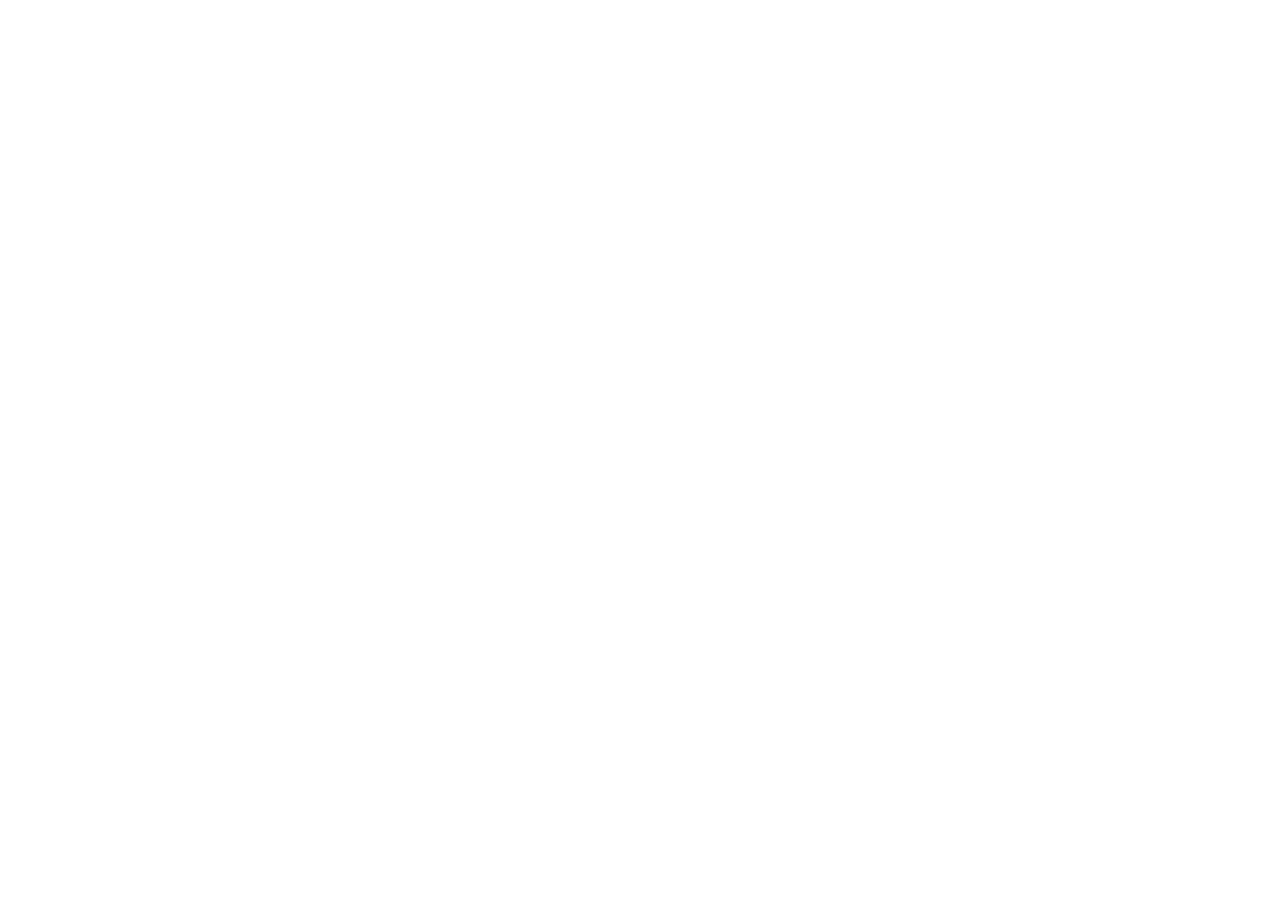
==== index.html @ 31c77b0f "InicioVinculo" ====
<!DOCTYPE html>
<html lang="en">
<head>
    <meta charset="UTF-8">
    <meta http-equiv="X-UA-Compatible" content="IE=edge">
    <meta name="viewport" content="width=device-width, initial-scale=1.0">
    <title>Página Inicial</title>
</head>
<body>
    
</body>
</html>
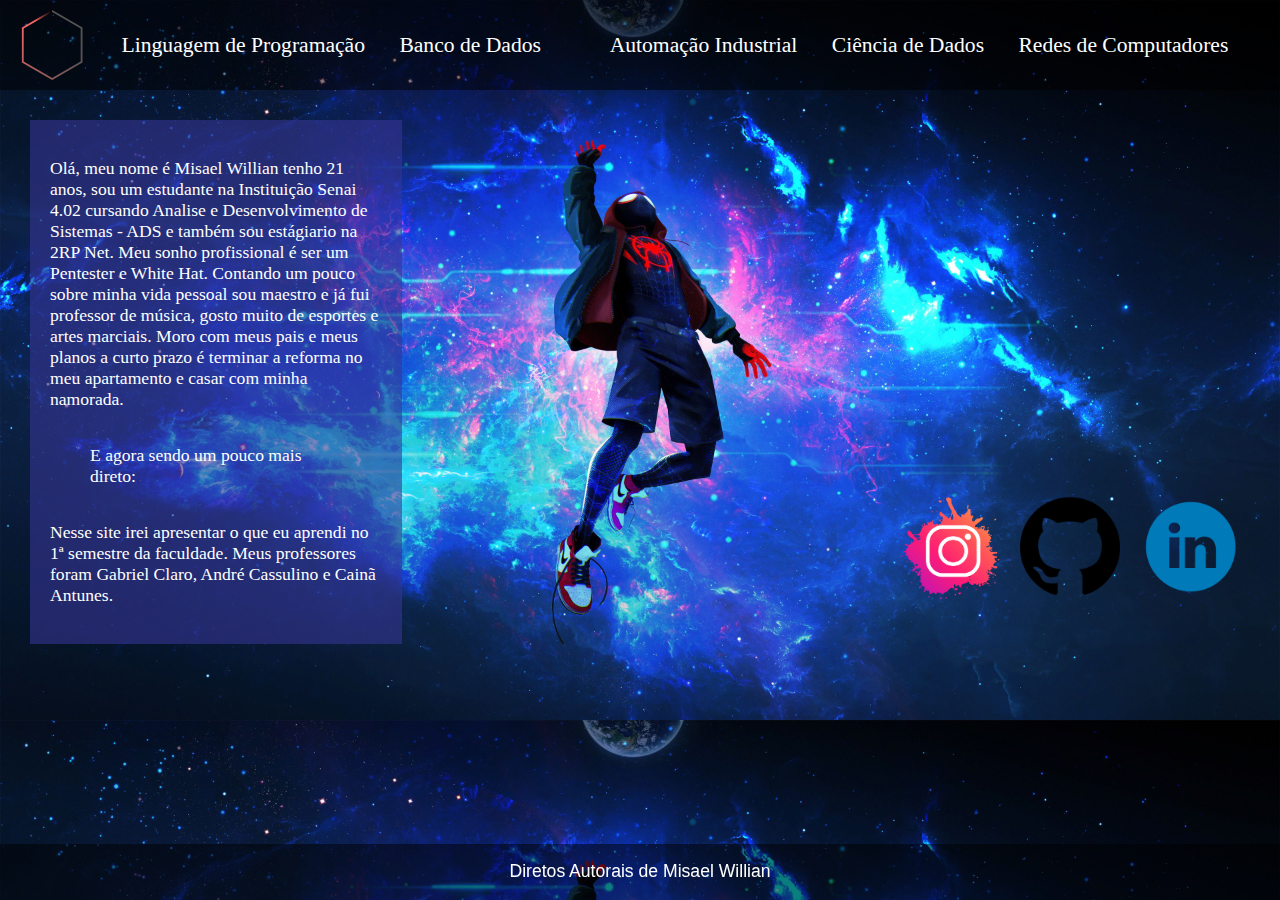
==== commit e393e075: "Finalizado" ====
--- a/index.html
+++ b/index.html
@@ -1,12 +1,48 @@
 <!DOCTYPE html>
-<html lang="en">
+<html lang="pt-br">
 <head>
     <meta charset="UTF-8">
     <meta http-equiv="X-UA-Compatible" content="IE=edge">
     <meta name="viewport" content="width=device-width, initial-scale=1.0">
-    <title>Página Inicial</title>
+    <title>Primeiro Semestre</title>
+    <link rel="stylesheet" href="/CSS/style.css">
+    <link rel="icon" type="image/png" href="/Image/Senailogo.png"/>
 </head>
 <body>
-    
+    <header>
+            <div class="box1"><div class="box"></div></div>
+            
+            <p id="link"><a href="./INDEX/LdP.html">Linguagem de Programação</a></p>
+            <p id="link" ><a href="./INDEX/Banco_de_Dados.html">Banco de Dados</p>
+            <p id="link"><a href="./INDEX/Robotica.html">Automação Industrial</a></p>
+            <p id="link"><a href="./INDEX/CienciaDeDados.html">Ciência de Dados</a></button>
+            <p id="link"><a href="./INDEX/Redes.html">Redes de Computadores</a></p>
+            <p></p>
+    </header>
+
+    <section>
+        
+        <div id="dados">
+            <div id="Curriculo">
+                <p>Olá, meu nome é Misael Willian tenho 21 anos, sou um estudante na Instituição Senai 4.02 cursando Analise e Desenvolvimento de Sistemas - ADS e também sou estágiario na 2RP Net. Meu sonho profissional é ser um Pentester e White Hat. Contando um pouco sobre minha vida pessoal sou maestro e já fui professor de música, gosto muito de esportes e artes marciais. Moro com meus pais e meus planos a curto prazo é terminar a reforma no meu apartamento e casar com minha namorada.</p>
+                <blockquote>E agora sendo um pouco mais direto:</blockquote>
+                <p>Nesse site irei apresentar o que eu aprendi no 1ª semestre da faculdade. Meus professores foram Gabriel Claro, André Cassulino  e Cainã Antunes.</p>
+            </div>
+
+            <div id="imagem">                
+                <a href="https://instagram.com/misael_mwor?igshid=NGExMmI2YTkyZg=="target="_blank"><img src="/Image/Instgram.png" width="100" ></a>
+
+                <a href="https://github.com/MWOR0110"target="_blank"><img src="/Image/Git.png" width="100" ></a>
+
+                <a href="https://www.linkedin.com/in/misael-willian-de-oliveira-ribeiro-720144213"target="_blank"><img src="/Image/Linkedin.png" width="100" ></a>
+
+            </div>
+        </div>
+        <div id="info_add"></div>
+    </section>
+
+    <footer>
+        <p>Diretos Autorais de Misael Willian</p>
+    </footer>
 </body>
 </html>--- a/CSS/style.css
+++ b/CSS/style.css
@@ -0,0 +1,233 @@
+
+body {
+    margin: 0;
+    place-content: center;
+    color: white;
+    background-image: url(/Image/d4f5d7654bda4c9842291069b0551f7b.jpg);
+    /*--text-stroke-color: rgba(255,255,255,0.6);
+
+    text-transform: uppercase;
+    -webkit-text-stroke: 1px var(--text-stroke-color);*/
+    --fs-size: 1.1em;
+    font-size: var(--fs-size);
+    background-attachment: fixed;
+    background-size: 100%;
+}
+
+.box {
+width: 70px;
+aspect-ratio: 1;
+clip-path: polygon(93.30% 75.00%,50.00% 100.00%,6.70% 75.00%,6.70% 25.00%,50.00% 0.00%,93.30% 25.00%,93.30% 75.00%,90.70% 26.50%,50.00% 3.00%,9.30% 26.50%,9.30% 73.50%,50.00% 97.00%,90.70% 73.50%,90.70% 26.50%);
+display: grid;
+transition: 1s;
+
+}
+.box:before {
+content: "";
+background: conic-gradient(#545353 30%,hsl(0 100% 70%) 90%,#000);
+animation: r 0.7s ease-in-out infinite;
+}
+@keyframes r {
+to {
+    rotate: 1turn;
+    filter: hue-rotate(1turn);
+}
+}
+
+.box1{
+    transition: 1s;
+}
+.box1:hover{
+    transition: 1s;
+    -webkit-transform: scale(1.2);
+    -ms-transform: scale(1.2);
+    transform: scale(1.2);
+}
+
+
+#link{
+    transition: 0.4s;
+    background-color: transparent;
+    
+}
+
+#link:hover{
+    -webkit-transform: scale(1.2);
+    -ms-transform: scale(1.2);
+    transform: scale(1.2);
+
+}
+
+header{
+    display: flex;
+    flex-direction: row;
+    align-items: center;
+    justify-content: space-around;
+    background-color: rgba(0, 0, 0, 0.5);
+    padding-top: 10px;    
+    padding-bottom: 10px;
+    
+    font-size: 2.4vh;
+    
+  }
+
+a{    
+    text-decoration: none;
+    color: white;
+}
+
+header h3{
+    font-size: 2.45vh;
+
+}
+
+#Curriculo{
+    display: flex;
+    flex-direction:column;
+    width: auto;
+    background-color: #35359398;
+    padding: 20px;
+    justify-content: left;
+    margin-right: 40%;
+}
+    
+#dados{
+    display: flex;
+    flex-direction:row;
+    width: auto;
+    padding: 20px;
+    justify-content: left;
+ 
+    
+}
+#imagem{
+    display: flex;
+    flex-direction: row;
+    padding-top: 30%;
+
+}
+#imagem img{
+    margin: 10px;
+    transition: 0.4s;
+
+}
+
+#imagem :hover{
+    transition: 0.4s;
+    transform: scale(1.2);
+
+}
+
+
+
+.info{
+    color: rgb(0, 0, 0);
+    display: flex;
+    justify-content: center;
+    flex-direction: column;
+    align-items: center;
+    
+}
+
+section{
+    padding: 10px;   
+    padding-bottom: 40px; 
+
+}
+
+footer{
+    position: fixed;
+    justify-content: center;
+    width: 100%;
+    bottom: 0px;
+    text-align: center;
+    background-color: rgba(0, 0, 0, 0.5);
+    font-family: Arial, Helvetica, sans-serif;
+}
+
+#Apaga{
+    list-style: none;
+}
+li{
+    padding: 10px;
+}
+ 
+#adicional{
+    display:flex;
+    flex-direction: row;
+    justify-content:center;
+    background-color: rgba(43, 42, 42, 0.9);
+    margin-left: 20%;
+    margin-right: 20%;
+    padding: 30px;
+    color: rgb(255, 255, 255);
+    text-transform:none;
+    font-size:15px;
+}
+
+.partes {
+    display: flex;
+    flex-direction: row;
+    justify-content: space-between;
+    margin: 40px;
+
+}
+
+.partes div{
+    padding: 20px;
+}
+
+.conteudo{
+    display: flex;
+    flex-direction: column;
+    width: auto;
+    background-color: #3f3e3edc;
+    padding: 20px;
+}
+
+figure img{
+    width: 400px;
+}
+
+.exer{
+    background-color: #1109856b;
+    max-width: 50%;
+    padding: 20px;
+}
+summary{
+    font-size: larger;
+}
+details{
+    padding: 10px;
+}
+#Scrum{
+    display: flex;
+    flex-direction: column;
+    justify-content: center;
+    align-items: center;
+    margin-left: 20%;
+    margin-right: 20%;
+    padding: 30px;
+    margin-bottom: 50px;
+}
+h1{
+    
+    text-decoration: underline;
+}
+
+#html{
+    width: 100px;
+}
+
+.html :hover{
+    -webkit-transform: scale(1.2);
+    -ms-transform: scale(1.2);
+    transform: scale(1.2);
+    -webkit-filter: drop-shadow(10px 10px 5px rgba(0,0,0,.5));
+    filter: drop-shadow(10px 10px 5px rgba(0,0,0,.5));
+
+}
+
+video{
+
+}